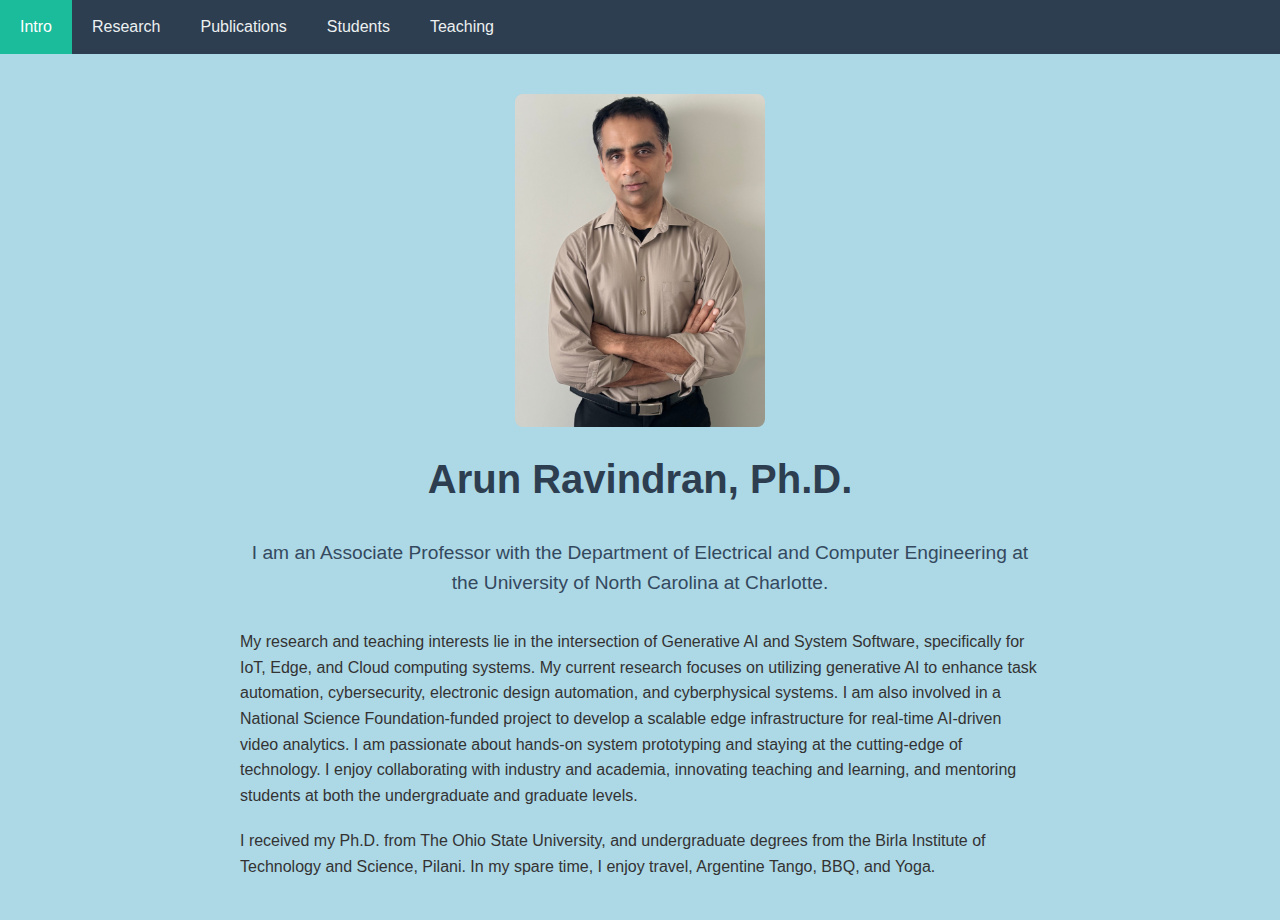
==== index.html @ 98f5227e "Initial commit" ====
<!DOCTYPE html>
<html lang="en" dir="ltr">
<head>
  <meta charset="UTF-8">
  <title>Arun's Outpost on the Web</title>
  <style>
    /* General Styles */
    body {
      background-color: lightblue;
      font-family: Arial, sans-serif;
      line-height: 1.6;
      margin: 0;
      color: #333;
    }

    /* Navigation Bar Styles */
    nav {
      background-color: #2c3e50;
    }
    nav ul {
      list-style-type: none;
      margin: 0;
      padding: 0;
      overflow: hidden;
    }
    nav ul li {
      float: left;
    }
    nav ul li a {
      display: block;
      color: #ecf0f1;
      text-align: center;
      padding: 14px 20px;
      text-decoration: none;
    }
    nav ul li a:hover {
      background-color: #1abc9c;
      color: white;
    }

    /* Clearfix for Navigation */
    nav::after {
      content: "";
      display: table;
      clear: both;
    }

    /* Content Styles */
    .container {
      max-width: 800px;
      margin: 0 auto;
      padding: 20px;
    }
    h1 {
      text-align: center;
      color: #2c3e50;
      font-size: 2.5em;
      margin-top: 20px;
    }
    .intro-text {
      font-size: 1.2em;
      color: #34495e;
      text-align: center;
      margin-bottom: 30px;
    }
    .profile-pic {
      display: block;
      margin: 20px auto;
      max-width: 100%;
      height: auto;
      border-radius: 8px;
    }
    p {
      margin-bottom: 20px;
    }
  </style>
</head>
<body>

  <nav>
    <ul>
      <li class="changeBackground"><a href="index.html">Intro</a></li>
      <li class="changeBackground"><a href="research.html">Research</a></li>
      <li class="changeBackground"><a href="publications.html">Publications</a></li>
      <li class="changeBackground"><a href="students.html">Students</a></li>
      <li class="changeBackground"><a href="teaching.html">Teaching</a></li>
    </ul>
  </nav>

  <div class="container">
    <img src="portrait-2024.jpg" alt="Arun Ravindran" class="profile-pic" width = 250 height = 300>
    <h1>Arun Ravindran, Ph.D.</h1>
    <p class="intro-text">
      I am an Associate Professor with the Department of Electrical and Computer Engineering at the University of North Carolina at Charlotte.
    </p>
    <p>
      My research and teaching interests lie in the intersection of Generative AI and System Software, specifically for IoT, Edge, and Cloud computing systems. My current research focuses on utilizing generative AI to enhance task automation, cybersecurity, electronic design automation, and cyberphysical systems. I am also involved in a National Science Foundation-funded project to develop a scalable edge infrastructure for real-time AI-driven video analytics. I am passionate about hands-on system prototyping and staying at the cutting-edge of technology. I enjoy collaborating with industry and academia, innovating teaching and learning, and mentoring students at both the undergraduate and graduate levels.
    </p>
    <p>
      I received my Ph.D. from The Ohio State University, and undergraduate degrees from the Birla Institute of Technology and Science, Pilani. In my spare time, I enjoy travel, Argentine Tango, BBQ, and Yoga.
    </p>
  </div>

</body>
</html>
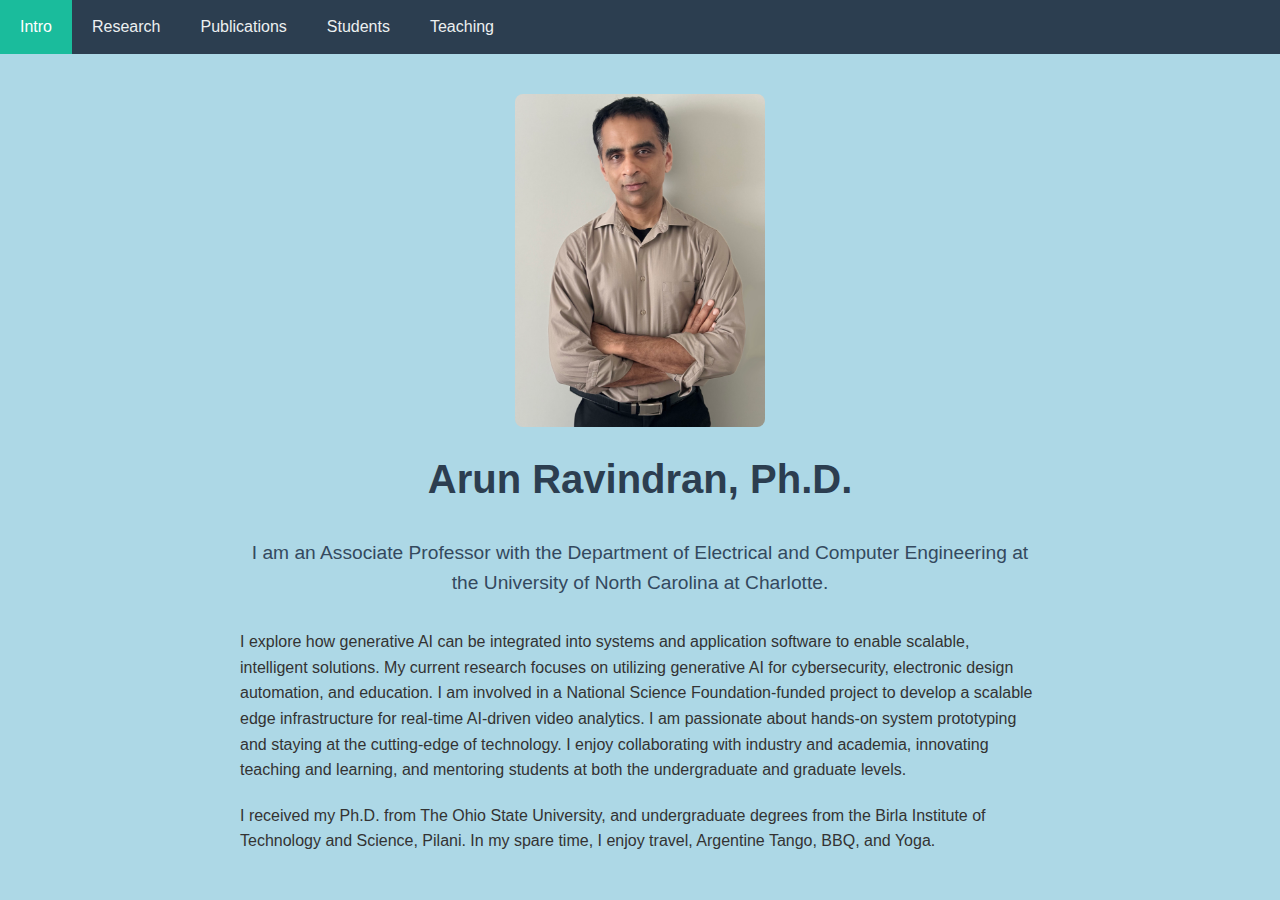
==== commit d5bfa35b: "Refactored" ====
--- a/index.html
+++ b/index.html
@@ -94,7 +94,11 @@
       I am an Associate Professor with the Department of Electrical and Computer Engineering at the University of North Carolina at Charlotte.
     </p>
     <p>
-      My research and teaching interests lie in the intersection of Generative AI and System Software, specifically for IoT, Edge, and Cloud computing systems. My current research focuses on utilizing generative AI to enhance task automation, cybersecurity, electronic design automation, and cyberphysical systems. I am also involved in a National Science Foundation-funded project to develop a scalable edge infrastructure for real-time AI-driven video analytics. I am passionate about hands-on system prototyping and staying at the cutting-edge of technology. I enjoy collaborating with industry and academia, innovating teaching and learning, and mentoring students at both the undergraduate and graduate levels.
+      I explore how generative AI can be integrated into systems and application software to enable scalable, intelligent solutions.
+       My current research focuses on utilizing generative AI for cybersecurity, electronic design automation, and education.
+       I am involved in a National Science Foundation-funded project to develop a scalable edge infrastructure for real-time AI-driven video analytics. 
+       I am passionate about hands-on system prototyping and staying at the cutting-edge of technology. 
+       I enjoy collaborating with industry and academia, innovating teaching and learning, and mentoring students at both the undergraduate and graduate levels.
     </p>
     <p>
       I received my Ph.D. from The Ohio State University, and undergraduate degrees from the Birla Institute of Technology and Science, Pilani. In my spare time, I enjoy travel, Argentine Tango, BBQ, and Yoga.
